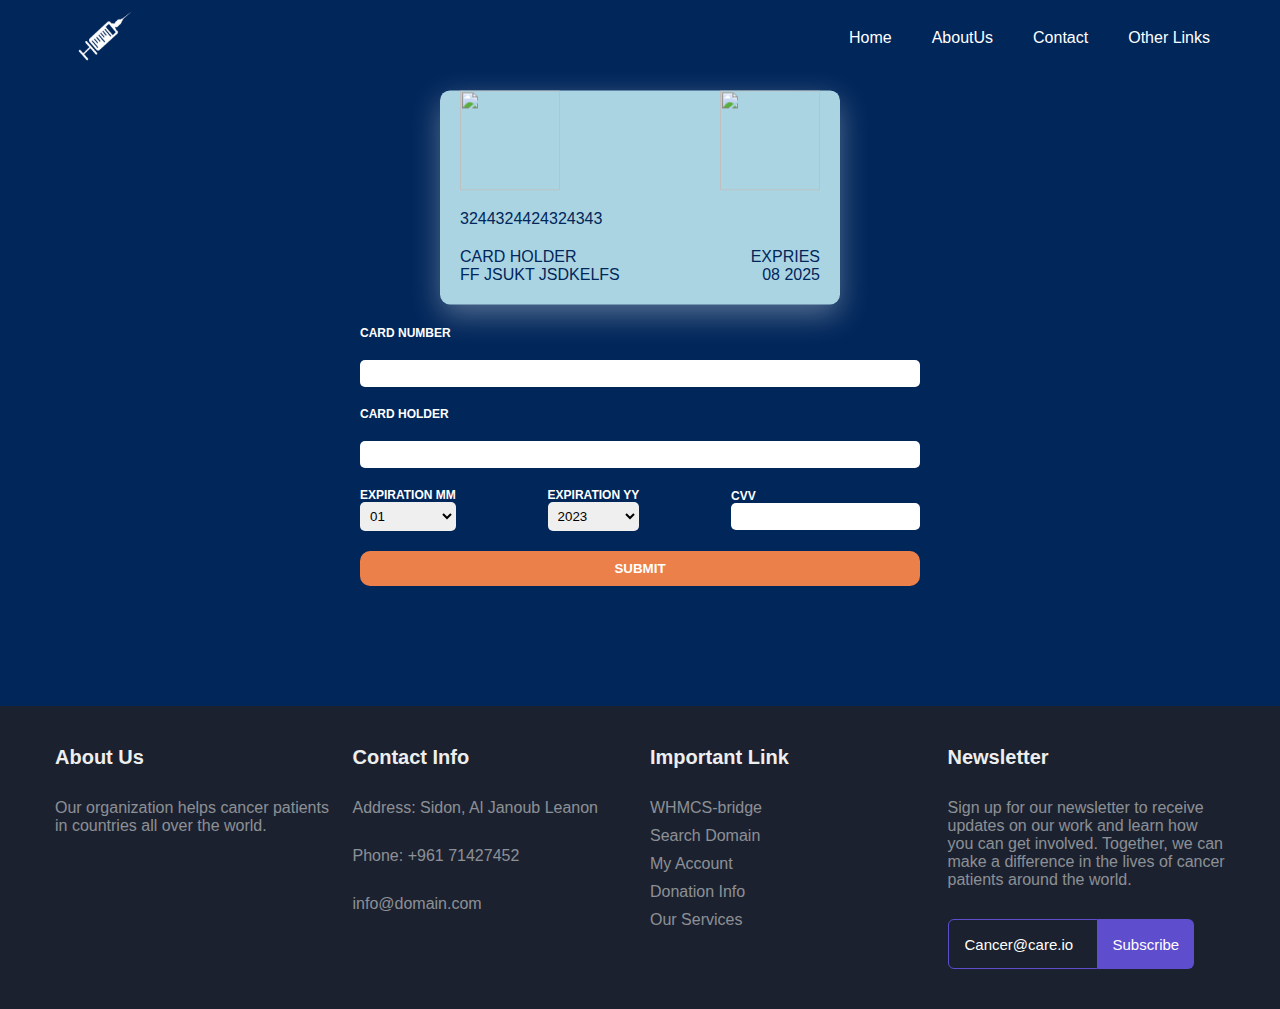
==== payments.html @ 4351078b "Add files via upload" ====
<!DOCTYPE html>
<html lang="en">
  <head>
    <meta charset="UTF-8" />
    <meta http-equiv="X-UA-Compatible" content="IE=edge" />
    <meta name="viewport" content="width=device-width, initial-scale=1.0" />
    <!-- css File -->
    <link rel="stylesheet" href="/css/style.css" />
    <!-- fontAwesome -->
    <link rel="stylesheet" href="/css/all.min.css" />
    <!-- google fonts -->
    <link rel="preconnect" href="https://fonts.googleapis.com" />
    <link rel="preconnect" href="https://fonts.gstatic.com" crossorigin />
    <link rel="icon" href="images/OIG (3).png" />
    <link
      href="https://fonts.googleapis.com/css2?family=Amiri+Quran&family=Work+Sans:ital,wght@0,200;0,300;0,500;0,700;1,800&display=swap"
      rel="stylesheet"
    />
    <title>Payment Method</title>
  </head>
  <body>
    <div class="header" id="header">
      <div class="container">
        <div class="logo">
          <img src="images/OIG (3).png" alt="" />
        </div>
        <ul class="links">
          <li><a href="index.html">Home</a></li>
          <li><a href="#aboutUs">AboutUs</a></li>
          <li><a href="#footer">Contact</a></li>
          <!-- Scroll To Top Button  -->
          <button id="scrollToTopBtn" onclick="scrollToTop()">
            <i class="fa-solid fa-syringe"></i>
          </button>
          <li>
            <a href="#" onclick="present()">Other Links</a>
            <!-- Start megamenu  -->
            <div class="mega-menu" id="mega-menu">
              <div class="image">
                <img src="/images/mega-menu-pic.jpg" alt="" />
              </div>
              <ul class="link-menu">
                <li>
                  <a href="#"
                    ><i class="far fa-comments fa-fw"></i>Testimonials</a
                  >
                </li>
                <li>
                  <a href="#"><i class="far fa-user fa-fw"></i>Team Members</a>
                </li>
                <li>
                  <a href="#"><i class="far fa-building fa-fw"></i>Services</a>
                </li>
                <li>
                  <a href="#"
                    ><i class="far fa-check-circle fa-fw"></i>Our Skills</a
                  >
                </li>
                <li>
                  <a href="#"
                    ><i class="far fa-clipboard fa-fw"></i>How It Works</a
                  >
                </li>
              </ul>
              <ul class="link-menu">
                <li>
                  <a href="#"
                    ><i class="far fa-calendar-alt fa-fw"></i>Events</a
                  >
                </li>
                <li>
                  <a href="#"
                    ><i class="far fa-server fa-fw"></i>Pricing Plans</a
                  >
                </li>
                <li>
                  <a href="#"
                    ><i class="far fa-play-circle fa-fw"></i>Top Videos</a
                  >
                </li>
                <li>
                  <a href="#"><i class="far fa-chart-bar fa-fw"></i>Stats</a>
                </li>
                <li>
                  <a href="#"
                    ><i class="far fa-percent fa-fw"></i>Request A Discount</a
                  >
                </li>
              </ul>
            </div>
          </li>
        </ul>
      </div>
    </div>
    <!-- <div class="payments">
        <div class="container">
          <div class="visa"></div>
          <div class="payment-form">
          <div class="card-number">
            <label for="">CARD NUMBER</label>
            <input type="number" />
          </div>
          <div class="card-holder">
            <label for="">CARD HOLDER</label>
            <input type="text" />
          </div>
          <div class="dates">
            <div class="card exp-mm">
              <label for="">EXPIRATION MM</label>
              <select name="" id="">
                <option value="">01</option>
                <option value="">02</option>
                <option value="">03</option>
                <option value="">04</option>
                <option value="">05</option>
                <option value="">06</option>
                <option value="">07</option>
                <option value="">08</option>
                <option value="">09</option>
                <option value="">10</option>
                <option value="">11</option>
                <option value="">12</option>
              </select>
            </div>
            <div class="card exp-yy">
              <label for="">EXPIRATION YY</label>
              <select name="" id="">
                <option value="">2023</option>
                <option value="">2022</option>
                <option value="">2021</option>
                <option value="">2020</option>
                <option value="">2019</option>
                <option value="">2018</option>
                <option value="">2017</option>
                <option value="">2016</option>
                <option value="">2015</option>
                <option value="">2014</option>
                <option value="">2013</option>
                <option value="">2012</option>
              </select>
            </div>
            <div class="card cvv">
              <label for="">CVV</label>
              <input type="number" />
            </div>
          </div>
          </div>
          <button>SUBMIT</button>
        </div>
      </div> -->
    <div class="payments">
      <div class="visa">
        <div class="container">
          <div class="visa-head">
            <img src="/images/visa-5-logo-black-and-white.png" alt="" />
            <img src="/images/visa-5-logo-png-transparent.png" alt="" />
          </div>
          <div class="number">3244324424324343</div>
          <div class="info">
            <div class="section section-1">
              <div class="title">CARD HOLDER</div>
              <div class="value">EXPRIES</div>
            </div>
            <div class="section section-2">
              <div class="title">FF JSUKT JSDKELFS</div>
              <div class="value">08 2025</div>
            </div>
          </div>
        </div>
      </div>
      <div class="container" id="payments">
        <form action="">
          <label for="">CARD NUMBER</label>
          <input type="text" />
          <label for="">CARD HOLDER</label>
          <input type="text" />
          <div class="dates">
            <div class="mm">
              <label for="">EXPIRATION MM</label>
              <select name="" id="">
                <option value="">01</option>
                <option value="">02</option>
                <option value="">03</option>
                <option value="">04</option>
                <option value="">05</option>
                <option value="">06</option>
                <option value="">07</option>
                <option value="">08</option>
                <option value="">09</option>
                <option value="">10</option>
                <option value="">11</option>
                <option value="">12</option>
              </select>
            </div>
            <div class="yy">
              <label for="">EXPIRATION YY</label>
              <select name="" id="">
                <option value="">2023</option>
                <option value="">2022</option>
                <option value="">2021</option>
                <option value="">2020</option>
                <option value="">2019</option>
                <option value="">2018</option>
                <option value="">2017</option>
                <option value="">2016</option>
                <option value="">2015</option>
                <option value="">2014</option>
                <option value="">2013</option>
                <option value="">2012</option>
              </select>
            </div>
            <div class="cvv">
              <label for="">CVV</label>
              <input type="number" />
            </div>
          </div>
          <button onclick="submitt()" id="btn-submit" name="submit">
            SUBMIT
          </button>
        </form>
      </div>
    </div>
    <footer class="footer" id="footer">
      <div class="container">
        <div class="card card-1">
          <h3>About Us</h3>
          <p>
            Our organization helps cancer patients in countries all over the
            world.
          </p>
        </div>
        <div class="card card-2">
          <h3>Contact Info</h3>
          <p>Address: Sidon, Al Janoub Leanon</p>
          <p>Phone: +961 71427452</p>
          <p>info@domain.com</p>
        </div>
        <div class="card card-3">
          <h3>Important Link</h3>
          <ul class="links">
            <li><a href="">WHMCS-bridge</a></li>
            <li><a href="">Search Domain</a></li>
            <li><a href="">My Account</a></li>
            <li><a href="">Donation Info</a></li>
            <li><a href="">Our Services</a></li>
          </ul>
        </div>
        <div class="card card-4">
          <h3>Newsletter</h3>
          <p>
            Sign up for our newsletter to receive updates on our work and learn
            how you can get involved. Together, we can make a difference in the
            lives of cancer patients around the world.
          </p>
          <div class="input-group">
            <input
              type="email"
              class="input"
              id="Email"
              name="Email"
              placeholder="Cancer@care.io"
              autocomplete="off"
              value="Cancer@care.io"
            />
            <input class="button--submit" value="Subscribe" type="submit" />
          </div>
        </div>
      </div>
      <div class="finish" id="finish">
        <div class="container">
          <div class="message">You Subscribed Succesfully</div>
          <i class="fa-solid fa-check"></i>
          <a href="/index.html">Return To Home?</a>
        </div>
      </div>
    </footer>
    <script src="main.js"></script>
  </body>
</html>
---- css/style.css ----
* {
  box-sizing: border-box;
  margin: 0;
  padding: 0;
  font-family: arial;
  scroll-behavior: smooth;
}
:root {
  --main-color: white;
  --main-transition: 0.3s;
  --main-color-alt: #01265a;
  --main-color-pros: #aad4e2;
}
@keyframes refresh {
  from {
    opacity: 0%;
  }
  to {
    opacity: 100%;
  }
}

ul {
  list-style: none;
  padding: 0;
  margin: 0;
}
a {
  text-decoration: none;
}
body {
  animation-name: refresh;
  animation-duration: 0.5s;
  animation-timing-function: linear;
}
.header {
  background-color: var(--main-color-alt);
  position: relative;
}

.header .mega-menu {
  position: absolute;
  width: 100%;
  left: 0;
  padding: 30px;
  background-color: var(--main-color-alt);
  opacity: 0;
  z-index: -1;
  display: flex;
  gap: 40px;
  top: 50%;
  transition: top var(--main-transition), opacity var(--main-transition);
  box-shadow: 10px 10px 10px rgba(0, 0, 0, 0.301);
}

@media (max-width: 767px) {
  .header .mega-menu {
    flex-direction: column;
    gap: 0;
    padding: 5px;
  }
}
.header .mega-menu .image img {
  max-width: 100%;
  border-radius: 10px;
}
@media (max-width: 992px) {
  .header .mega-menu .image img {
    display: none;
  }
}
.header .mega-menu .link-menu {
  min-width: 240px;
  flex: 1;
}
@media (max-width: 767px) {
  .header .mega-menu .link-menu:first-of-type li:last-child {
    border-bottom: 1px solid var(--main-color);
  }
}
.header .mega-menu .link-menu li {
  position: relative;
}
.header .mega-menu .link-menu li:not(:last-child) {
  border-bottom: 1px solid var(--main-color);
}
.header .mega-menu .link-menu li::before {
  content: "";
  position: absolute;
  left: 0;
  top: 0;
  z-index: -1;
  width: 0;
  height: 100%;
  background-color: var(--main-color);
  transition: var(--main-transition);
}
.header .mega-menu .link-menu li:hover::before {
  width: 100%;
}
.header .mega-menu .link-menu li a {
  color: var(--main-color);
  padding: 15px;
  display: block;
  font-size: 10px;
  font-weight: bold;
  color: var(--main-color);
}
.header .mega-menu .link-menu li:hover a {
  color: var(--main-color-alt);
}
/* .header .links > li:hover .mega-menu {
  opacity: 1;
  z-index: 1;
  top: 80%;
} */
.header .logo img {
  width: 70px;
  height: 72px;
}
@keyframes vibration-logo {
  0% {
    transform: translate(0);
  }
  20% {
    transform: translate(-1px, 1px);
  }
  40% {
    transform: translate(-1px, -1px);
  }
  60% {
    transform: translate(1px, 1px);
  }
  80% {
    transform: translate(1px, -1px);
  }
  100% {
    transform: translate(0);
  }
}
.header .logo:hover img {
  cursor: pointer;
  animation: vibration-logo 0.3s infinite;
}
/* Media Query For Home  */
@media (max-width: 767px) {
  .header .logo {
    width: 100%;
  }
  .header .logo img {
    display: block;
    margin: 0 auto;
  }
  .header .links {
    margin: 0 auto 30px;
  }
  .home .container {
    flex-direction: column-reverse;
  }
  .home .section1 {
    display: flex;
    flex-direction: column;
    align-items: center;
    text-align: center;
  }
}
/* End Media Query For Home  */
.container {
  padding-left: 15px;
  padding-right: 15px;
  margin-left: auto;
  margin-right: auto;
}
.header .container {
  display: flex;
  justify-content: space-between;
  align-items: center;
  flex-wrap: wrap;
  position: relative;
}
.header .links {
  display: flex;
  gap: 40px;
}
.header li a {
  text-decoration: none;
  color: var(--main-color);
  height: 72px;
  transition: all 0.3s ease-in-out;
}

.header li a:hover {
  color: var(--main-color-pros);
}
.home {
  background-color: var(--main-color-alt);
  position: relative;
}
.home .container {
  display: flex;
  min-height: calc(100vh - 200px);
  padding-bottom: 120px;
  align-items: center;
  position: relative;
}
.home .section1 {
  color: var(--main-color);
  flex: 1;
}
.section1 h5 {
  position: relative;
}
.section1 h5::after {
  content: "";
  width: 30px;
  position: absolute;
  height: 1px;
  top: 50%;
  margin-left: 5px;
  background-color: var(--main-color);
}
.section1 h1 {
  font-size: 60px;
}
.section1 h6 {
  position: relative;
  padding-left: 35px;
  font-size: 10px;
}
.section1 h6::before {
  content: "";
  width: 30px;
  position: absolute;
  height: 1px;
  top: 50%;
  left: 0;
  background-color: var(--main-color);
}
.section1 .play-video {
  margin-top: 20px;
  display: flex;
  align-items: center;
  gap: 10px;
}
.play-video i {
  border: 2px solid var(--main-color);
  border-radius: 5px;
  padding: 5px;
  width: 30px;
  text-align: center;
}
.play-video a {
  color: var(--main-color);
}
.home .container .section2 img {
  width: 300px;
  height: 300px;
  border-radius: 50%;
  background-color: var(--main-color-pros);
  object-fit: cover;
}
@media (max-width:767px){
  .home .container .section2 img{
    width: 250px;
    height: 250px;
    object-fit: cover;
  }
}
.home-foot {
  background-color: var(--main-color-pros);
}
.home-foot .container {
  display: flex;
  flex-wrap: wrap;
  padding: 20px 0;
  align-items: center;
  justify-content: space-between;
  color: var(--main-color-alt);
}
.home-foot .review {
  display: flex;
  align-items: center;
  gap: 10px;
}
.home-foot .review .card-1 {
  width: 150px;
  font-size: 15px;
  display: flex;
  flex-direction: column;
  gap: 10px;
  text-transform: uppercase;
  border-right: 1px solid var(--main-color-alt);
}
.home-foot .review .card-1 a {
  color: var(--main-color-alt);
  border: 1px solid var(--main-color-alt);
  padding: 5px;
  width: fit-content;
  position: relative;
  z-index: 0;
  transition: var(--main-transition);
}
.home-foot .review .card-1 a:hover {
  color: var(--main-color);
  transition-delay: 0.3s;
  font-weight: 600;
}
.home-foot .review .card-1 a::before {
  content: "";
  width: 10px;
  height: 10px;
  background-color: var(--main-color-alt);
  border-radius: 50%;
  position: absolute;
  top: 50%;
  left: -20px;
  transform: translateY(-50%);
}
.home-foot .review .card-1 a::after {
  content: "";
  width: 10px;
  height: 10px;
  background-color: var(--main-color-alt);
  border-radius: 50%;
  position: absolute;
  top: 50%;
  right: -20px;
  transform: translateY(-50%);
}
.home-foot .review .card-1 a:hover::before {
  z-index: -1;
  animation: move-left 0.3s linear forwards;
}
.home-foot .review .card-1 a:hover::after {
  z-index: -1;
  animation: move-right 0.3s linear forwards;
}

@keyframes move-left {
  50% {
    left: 0;
    width: 12px;
    height: 12px;
  }
  100% {
    border-radius: 0;
    left: 0;
    width: 50%;
    height: 100%;
  }
}
@keyframes move-right {
  50% {
    right: 0;
    width: 12px;
    height: 12px;
  }
  100% {
    width: 50%;
    right: 0;
    height: 100%;
    border-radius: 0;
  }
}
.home-foot .review .card-2 {
  display: flex;
  flex-direction: column;
  gap: 10px;
}
.home-foot .review .card-2 .rate {
  display: flex;
  gap: 5px;
  font-size: 10px;
}
.home-foot .review .card-2 .rate i {
  color: #ed793b;
}
.home-foot .review .card-2 p {
  font-size: 12px;
}
.home-foot .review .card-2 .profiles {
  display: flex;
  gap: 5px;
}
.home-foot .review .card-2 .profiles img {
  width: 30px;
  border-radius: 50%;
  object-fit: cover;
  filter: brightness(70%);
}
.home .circle a {
  font-family: "Gill Sans", "Gill Sans MT", Calibri, "Trebuchet MS", sans-serif;
  text-decoration: none;
  color: var(--main-color);
  width: 100px;
  height: 100px;
  border-radius: 50%;
  background-color: #f07a3c;
  position: absolute;
  bottom: -20%;
  left: 50%;
  transform: translate(-50%, -50%);
  text-align: center;
  display: flex;
  align-items: center;
  justify-content: center;
  transition: all 0.3s linear;
}
.home .circle a:hover {
  animation-name: rotate;
  animation-duration: 0.3s;
  font-weight: 700;
}
@media (max-width: 767px) {
  .home .circle a {
    border-radius: 5px;
    width: 100px;
    height: 20px;
    top: 85%;
    z-index: 0;
  }
}
@keyframes rotate {
  from {
    transform: translate(-50%, -50%) rotate(0);
  }
  to {
    transform: translate(-50%, -50%) rotate(360deg);
  }
}
.home-foot .receite {
  text-align: center;
  display: flex;
  flex-direction: column;
  justify-content: center;
  text-align: center;
  gap: 10px;
  width: 40%;
}

.home-foot .receite p:first-child {
  font-family: "Amiri Quran";
}
.home-foot .receite p:first-child span {
  display: block;
  font-size: 10px;
}
.home-foot .receite p:last-child {
  font-size: 10px;
}
@media (max-width: 767px) {
  .home-foot .review {
    margin: 0 auto;
    gap: 100px;
  }
  .home-foot .review .card-1 {
    border-right: transparent;
  }
  .home-foot .receite {
    display: none;
  }
}
.donation-page {
  height: 0px;
  transition: 0.3s;
  background-color: var(--main-color);
}
.donation-page.open-close {
  height: 400px;
}
.aboutUs {
  padding: 60px 0;
}
.aboutUs .container {
  display: flex;
  gap: 150px;
}
.aboutUs .container .card-1 {
  padding: 20px 0;
  display: flex;
  flex-direction: column;
  gap: 20px;
}
.aboutUs .container .card-1 img{
  object-fit: cover;
}
@media (max-width: 767px) {
  p::before {
    display: none;
  }
  .aboutUs .container {
    flex-direction: column;
    gap: 10px;
  }
  .aboutUs .container .card-1 img {
    display: none;
  }
  .aboutUs .container .card-1 p {
    display: flex;
    justify-content: center;
    padding: 0;
    font-size: 20px;
    font-weight: 800;
  }
  .aboutUs .container .card-1 p::before {
    display: none;
  }
  .aboutUs .container .card-2 {
    justify-content: center;
    align-items: center;
    text-align: center;
  }
  .aboutUs .container .card-2 .info {
    flex-direction: column;
  }
}
.aboutUs .container .card-1 img {
  width: 200px;
  height: 200px;
  border-radius: 50%;
}
.aboutUs p {
  position: relative;
  padding-left: 30px;
  font-size: 15px;
  color: var(--main-color-alt);
  font-weight: 800;
}
.aboutUs .card-1 p::before {
  content: "";
  width: 20px;
  position: absolute;
  height: 1px;
  top: 50%;
  left: 0;
  background-color: black;
}
.aboutUs .card-2 {
  color: var(--main-color-alt);
  display: flex;
  flex-direction: column;
  gap: 40px;
}

.aboutUs .card-2 .info {
  display: flex;
  gap: 30px;
}
.aboutUs .card-2 .title h1 {
  font-weight: 500;
}
.aboutUs .card-2 .info .part-1 {
  box-shadow: 5px 5px 15px 5px var(--main-color-pros);
}
.aboutUs .card-2 .info p {
  margin-left: 20px;
  font-size: 12px;
  line-height: 15px;
}
.aboutUs .card-2 .info .part {
  display: flex;
  flex-direction: column;
  justify-content: space-between;
  border-radius: 10px;
  padding: 10px;
}
.aboutUs .card-2 .info .part p {
  font-weight: 300;
}
.aboutUs .card-2 .info .part-2 {
  background-color: var(--main-color-pros);
}

.pack-1 {
  display: flex;
  justify-content: center;
  align-items: center;
  background-color: var(--main-color-pros);
}
@media (max-width: 767px) {
  .pack-1 .container .card-2 {
    display: none;
  }
  .pack-1 .card-1 {
    text-align: center;
  }
}
.insights {
  display: flex;
  border-radius: 10px;
}
.insights .card-1,
.insights .card-2 {
  width: 100%;
  height: 350px;
}
.insights .card-1 {
  padding: 50px 0;
  color: var(--main-color);
  display: flex;
  flex-direction: column;
  justify-content: space-between;
}
.insights .card-1 .caption {
  font-size: 27px;
  font-weight: 700;
}
.insights .card-1 .caption span {
  color: #f07a3c;
  text-transform: uppercase;
}
.insights .card-1 .info {
  font-size: 12px;
  line-height: 20px;
  margin-bottom: 60px;
  margin-right: 20px;
}
.insights .users {
  color: var(--main-color-alt);
}
.insights .card-1 .users .number {
  display: flex;
  justify-content: space-between;
  font-size: 18px;
  font-weight: 700;
}
.insights .card-1 .users .names {
  display: flex;
  justify-content: space-between;
  font-size: 12px;
  margin-top: 5px;
}
@media (max-width: 767px) {
  .insights .card-1 .users .number {
    justify-content: space-around;
  }
  .insights .card-1 .users .names {
    justify-content: space-around;
  }
}
.insights .card-2 {
  background-image: url(images/image-header-desktop.jpg);
  background-size: cover;
  background-repeat: no-repeat;
  position: relative;
}
.insights .card-2::before {
  content: "";
  width: 300px;
  height: 300px;
  position: absolute;
  top: 50%;
  left: 70%;
  transform: translate(-50%, -50%);
  background-image: url(/images/pediatric-childhood-cancer-child-hospital-wheelchair.jpg);
  background-position: center;
  background-repeat: no-repeat;
  background-size: cover;
  border-radius: 50%;
}
.donate-form {
  margin: 40px 0;
}
.donate-form .container {
  display: flex;
  flex-direction: column;
  justify-content: space-between;
}
.donate-form .card-1 {
  color: var(--main-color-alt);
}
.bundle {
  margin: 40px 0;
  display: flex;
  justify-content: space-between;
  align-items: center;
  gap: 20px;
  flex-wrap: wrap;
}
@media (max-width: 767px) {
  .bundle {
    justify-content: center;
  }
}
.bundle .card {
  width: 250px;
  height: 400px;
  background-color: var(--main-color-alt);
  padding: 15px;
  border-radius: 10px;
  display: flex;
  flex-direction: column;
  justify-content: space-between;
  transition: all 0.5s;
}
.bundle .card:double-button {
  background-color: var(--main-color-pros);
  color: var(--main-color-alt);
}
.bundle .card:hover {
  background-color: var(--main-color-pros);
  cursor: pointer;
  transform: scale(1.05);
}
.bundle .card:hover div {
  color: var(--main-color-alt);
}
.bundle .card:active {
  transform: scale(0.95) rotateZ(1.7deg);
}

.bundle .card .image {
  background-size: cover;
  background-position: center;
  background-repeat: no-repeat;
  width: 100%;
  height: 55%;
  border-radius: 10px;
  position: relative;
  display: flex;
  justify-content: center;
  align-items: center;
  filter: grayscale(50%);
  transition: all 0.3s;
}
.bundle .card:hover .image {
  filter: none;
}
.bundle .card:first-child .image {
  background-image: url(/images/bundle-1.jpg);
}
.bundle .card:nth-child(2) .image {
  background-image: url(/images/bundle-2.jpg);
}
.bundle .card:last-child .image {
  background-image: url(/images/bundle-3.jpg);
}
.bundle .image:hover::after {
  content: "";
  width: 100%;
  height: 100%;
  border-radius: 10px;
  position: absolute;
  cursor: pointer;
  background-color: white;
  filter: opacity(50%);
}
.bundle .image:hover::before {
  content: "👁";
  font-size: 50px;
  color: white;
  position: absolute;
}

.bundle .card .title {
  color: white;
  font-weight: bold;
  transition-property: all;
  transition-duration: 0.2s;
}
.bundle .card .info {
  color: white;
  font-size: 11px;
  opacity: 50%;
  line-height: 18px;
}
.bundle .card .date {
  color: white;
  font-weight: bold;
  font-size: 13px;
  display: flex;
  justify-content: space-between;
  position: relative;
}
.bundle .card span {
  color: white;
  opacity: 50%;
  font-weight: lighter;
}
.bundle .date::before {
  content: "";
  position: absolute;
  bottom: -5px;
  width: 100%;
  height: 1px;
  background-color: #1b4c8d40;
}
.bundle .creator {
  color: rgba(255, 255, 255, 0.601);
  font-size: 11px;
  display: flex;
  align-items: center;
}
.bundle .creator .img {
  background-image: url(/images/360-f-364211147-1qglvxv1tcq0ohz3fawufrtonzz8nq3e.jpg);
  background-size: cover;
  width: 25px;
  height: 25px;
  margin-right: 10px;
  border: 1px solid white;
  border-radius: 50%;
}
.bundle .creator span {
  color: white;
  opacity: 100%;
  margin-left: 3px;
  transition-property: all;
  transition-duration: 0.2s;
}
.bundle span:hover {
  color: #eb804b;
  cursor: pointer;
}
.donate-form .card-1 h1 {
  width: fit-content;
  border-bottom: 2px solid var(--main-color-pros);
  border-radius: 5px;
}
.donate-form .card-2 {
  position: relative;
  color: #eb804b;
  font-weight: 300;
}
.donate-form .card-2 input {
  width: 100%;
}
.donate-form .card-2 input{
  width: 100%;
}
.donate-form .card-2 form {
  display: grid;
  grid-template-columns: auto auto;
  gap: 20px;
  padding: 0 100px 20px 100px;
}
.timer-container {
  text-align: center;
  background-color: #f1f1f1;
  padding: 10px;
  border-radius: 5px;
  color: #333;
}

#timer {
  font-size: 3rem;
  font-weight: bold;
}

@media (max-width: 767px) {
  .donate-form .container {
    flex-wrap: wrap;
    text-align: center;
  }
  .donate-form .card-1 {
    margin-bottom: 40px;
  }
  .donate-form .card-2 form {
    display: flex;
    flex-direction: column;
  }
  .donate-form .card-2 form input {
    width: 100%;
  }
}
#confirm-donation {
  width: 100%;
  padding: 10px;
  border: transparent;
  border-radius: 10px;
  background-color: #eb804b;
  position: relative;
  transition: all 0.3s ease-in-out;
  overflow: hidden;
  cursor: pointer;
  grid-column: span 2;
  color: var(--main-color);
  font-weight: 600;
}

@keyframes confirm-left {
  0% {
    width: 100%;
    left: -100%;
  }
  100% {
    left: 0;
  }
}
#confirm-donation::before {
  content: "";
  width: 100%;
  height: 5px;
  background-color: var(--main-color-alt);
  position: absolute;
  left: -100%;
  top: 0;
}
#confirm-donation:hover::before {
  animation: confirm-left 0.3s linear forwards;
}
#confirm-donation:hover {
  transition-delay: 0.3s;
  background-color: var(--main-color-pros);
  transition: all 0.3s linear;
}
#confirm-donation:hover a {
  color: var(--main-color-alt);
  font-weight: 600;
  transition: all 0.3s linear;
  transition-delay: 0.2s;
}
/* small */
@media (min-width: 768px) {
  .container {
    width: 750px;
  }
}
/* medium */
@media (min-width: 992px) {
  .container {
    width: 970px;
  }
}
/* Large */
@media (min-width: 1200px) {
  .container {
    width: 1170px;
  }
}
.donate-form .card-2 input,
.donate-form .card-2 select {
  border: transparent;
  padding: 10px;
  border: 1px solid #eb804b;
  border-radius: 20px;
  padding: 10px;
}
.donate-form .card-2 select {
  position: relative;
}
.donate-form .card-2 label {
  background-color: var(--main-color);
  position: absolute;
  transform: translate(10%, -40%);
}
.donate-form .card-2 input:focus,
.donate-form .card-2 select:focus {
  outline: 1px solid #eb804b;
}
.packages {
  background-color: crimson;
  height: calc(100vh - 150px);
}
.footer {
  background-color: #1b212e;
  color: #eee;
}
.footer .container {
  display: grid;
  grid-template-columns: 1fr 1fr 1fr 1fr;
  padding: 40px 0;
  gap: 20px;
}
@media (max-width: 767px) {
  .footer .container {
    display: flex;
    flex-direction: column;
    padding: 20px;
  }
  .footer .card {
    margin: 10px 10px 10px 0;
  }
}
.footer .links {
  margin: 0;
  padding: 0;
  display: flex;
  flex-direction: column;
  gap: 10px;
}
.footer .links a {
  transition: all 0.3s;
}
.footer .links a:hover {
  color: white;
}
.footer .links a {
  color: white;
}
.footer .card {
  display: flex;
  flex-direction: column;
  gap: 30px;
}
.footer h3 {
  font-size: 20px;
}
.footer p,
.footer .links a {
  color: rgba(255, 255, 255, 0.514);
}
.footer input {
  border-radius: 20px;
  padding: 6px;
  position: relative;
}
.footer .email {
  position: relative;
}
.footer .email::before {
  content: "Hello";
  background-color: #eb804b;
  width: 50px;
  position: absolute;
  height: 100%;
  right: 90px;
  bottom: 0;
  border-radius: 20px;
  z-index: 1;
}

.footer .input-group {
  display: flex;
  align-items: center;
}

.footer .input {
  min-height: 50px;
  max-width: 150px;
  padding: 0 1rem;
  color: #fff;
  font-size: 15px;
  border: 1px solid #5e4dcd;
  border-radius: 6px 0 0 6px;
  background-color: transparent;
}

.footer .button--submit {
  min-height: 50px;
  padding: 0.5em 1em;
  border: none;
  border-radius: 0 6px 6px 0;
  background-color: #5e4dcd;
  color: #fff;
  font-size: 15px;
  cursor: pointer;
  transition: background-color 0.3s ease-in-out;
}

.footer .button--submit:hover {
  background-color: #5e5dcd;
}

.footer .input:focus,
.input:focus-visible {
  border-color: #3898ec;
  outline: none;
}
.footer-of-footer {
  background-color: #1b212e;
}
.footer-of-footer .container {
  color: rgba(255, 255, 255, 0.473);
  font-size: 8px;
  display: flex;
  justify-content: center;
  align-items: center;
}
#scrollToTopBtn {
  display: none;
  position: fixed;
  bottom: 40px;
  right: 20px;
  z-index: 9999;
  cursor: pointer;
  background-color: transparent;
  border-color: transparent;
  transform: rotate(135deg);
  font-size: 40px;
  color: coral;
  animation: vibration 0.3s infinite;
}
@keyframes vibration {
  0% {
    transform: translate(0) rotate(135deg);
  }
  20% {
    transform: translate(-2px, 2px) rotate(135deg);
  }
  40% {
    transform: translate(-2px, -2px) rotate(135deg);
  }
  60% {
    transform: translate(2px, 2px) rotate(135deg);
  }
  80% {
    transform: translate(2px, -2px) rotate(135deg);
  }
  100% {
    transform: translate(0) rotate(135deg);
  }
}

#scrollToTopBtn:hover {
  animation: vibration 0.3s infinite;
}

.payments > .container form{
  display: flex;
  flex-direction: column;
  background-color: var(--main-color-alt);
  border-radius: 10px;
  padding: 150px 20px 20px 20px;
  width: 600px;
  gap: 20px;
  margin: 100px auto;
}
@media (max-width:767px){
  .payments > .container form{
  padding:150px 0 0 0;
  }
}
.payments .dates{
  display: flex;
  justify-content: space-between;
  align-items: center;
}
.payments label{
  font-size: 12px;
  font-weight: 800;
  color: white;
  background-color: transparent;
}
.payments .dates div{
  display: flex;
  flex-direction: column;
}
.payments input, .payments select{
  border: 1px solid transparent;
  padding: 5px;
  border-radius: 5px;
}
.payments button{
  border-radius: 5px;
  border: 1px solid transparent;
  padding: 20px;
}
.payments .visa{
  position: absolute;
  margin: 0 auto;
  transform: translate(50%,-40%);
  right: 50%;
}
.payments{
  background-color: #01265a;
}
.payments::before{
  content: "";
  width: 100%;
  min-height: calc(100vh);
  background-color: #01265a;
  position: absolute;
  top: 0;
  z-index: -1;
  padding-bottom: 100px;
}
.payments .visa .container{
  background-color: var(--main-color-pros);
  color: var(--main-color-alt);
  border-radius: 10px;
  display: flex;
  flex-direction: column;
  width: 400px;
  gap: 20px;
  padding: 0 20px 20px 20px;
  box-shadow: 0 10px 30px rgba(255, 255, 255, 0.339);
}
@media (max-width:767px){
  .payments .visa .container{
    width: fit-content;
  }
}
.payments .visa-head img{
  width: 100px;
  height: 100px;
}
.payments .visa-head{
  display: flex;
  justify-content: space-between;
}
.payments .info .section{
  display: flex;
  justify-content: space-between;
}
.payments button{
  width: 100%;
  padding: 10px;
  border: transparent;
  border-radius: 10px;
  background-color: #eb804b;
  position: relative;
  transition: all 0.3s ease-in-out;
  overflow: hidden;
  cursor: pointer;
  grid-column: span 2;
  color: var(--main-color);
  font-weight: 600;
}

.payments button::before {
  content: "";
  width: 100%;
  height: 5px;
  background-color: white;
  position: absolute;
  left: -100%;
  top: 0;
}
.payments button:hover::before {
  animation: confirm-left 0.3s linear forwards;
}
.payments button:hover {
  transition-delay: 0.3s;
  background-color: var(--main-color-pros);
  transition: all 0.3s linear;
}
.finish{
  position: absolute;
  top: 50%;
  right: 50%;
  transform: translate(50%, -50%);
}
.finish .container{
  display: flex;
  justify-content: center;
  flex-direction: column;
  text-align: center;
  align-items: center;
  font-size: 40px;
  transition: all .3s ease-in-out;
  opacity: 1;
  display: none;
  
}
.finish a{
  text-decoration: none;
  font-weight: 400;
  font-size: 20px;
  color: var(--main-color-pros);
}
.finish i{
  font-size: 100px;
}
@media (max-width: 767px){
  .payments .visa{
    transform: translate(50%, 0%);
  }
  .payments .container{
    display: flex;
  }
}
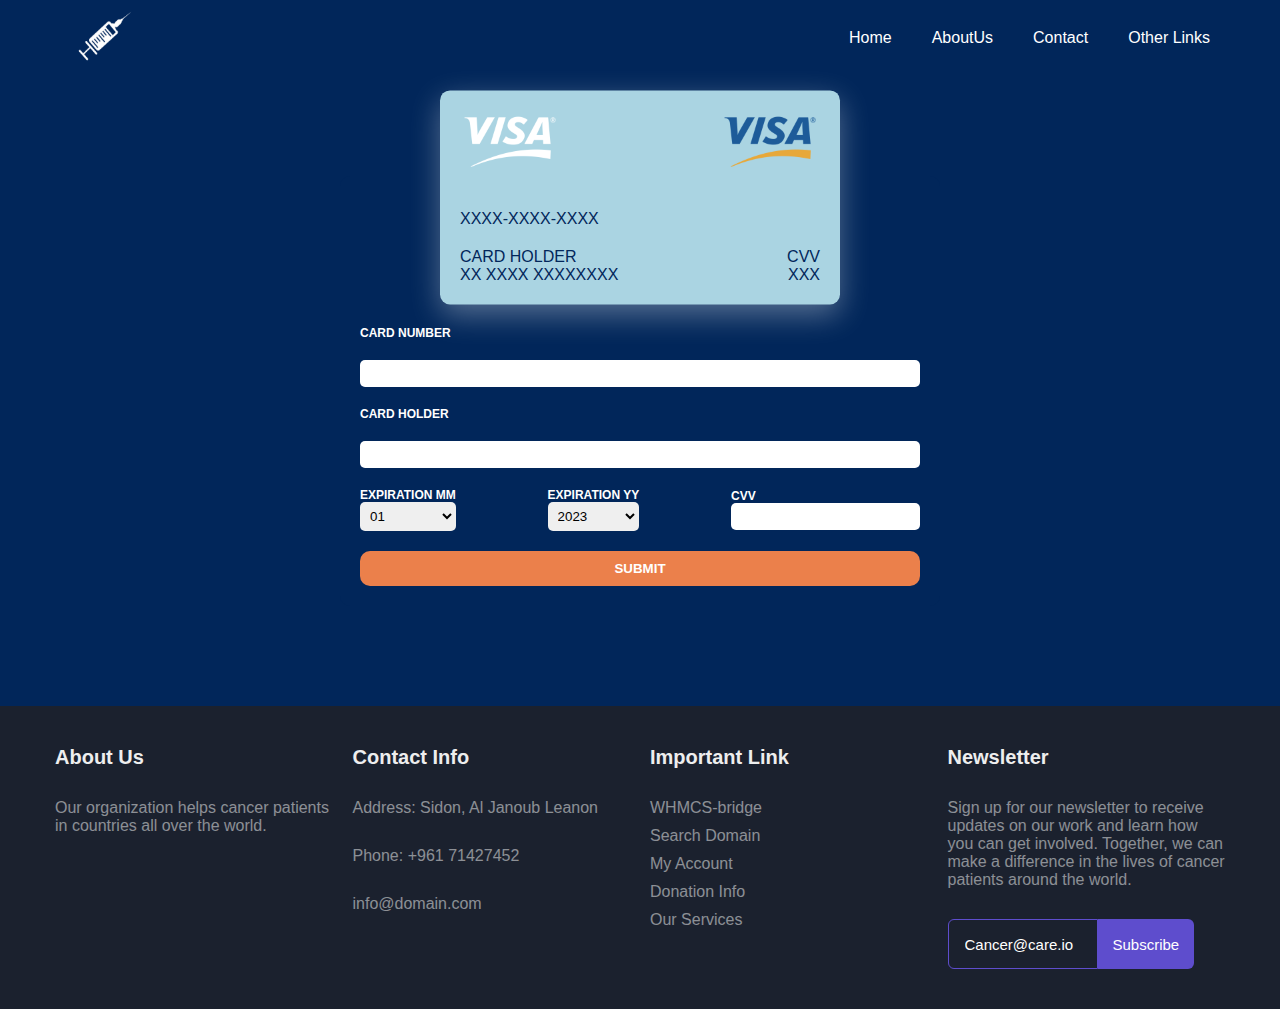
==== commit a676579f: "payments.html" ====
--- a/payments.html
+++ b/payments.html
@@ -92,22 +92,36 @@
         </ul>
       </div>
     </div>
-    <!-- <div class="payments">
+    <div class="payments">
+      <div class="visa">
         <div class="container">
-          <div class="visa"></div>
-          <div class="payment-form">
-          <div class="card-number">
-            <label for="">CARD NUMBER</label>
-            <input type="number" />
-          </div>
-          <div class="card-holder">
-            <label for="">CARD HOLDER</label>
-            <input type="text" />
-          </div>
+          <div class="visa-head">
+            <img src="/images/visa-5-logo-black-and-white.png" alt="" />
+            <img src="/images/visa-5-logo-png-transparent.png" alt="" />
+          </div>
+          <div class="number" id="card-number">XXXX-XXXX-XXXX</div>
+          <div class="info">
+            <div class="section section-1">
+              <div class="title">CARD HOLDER</div>
+              <div class="value">CVV</div>
+            </div>
+            <div class="section section-2">
+              <div class="title" id="card-holder">XX XXXX XXXXXXXX</div>
+              <div class="value" id="cvv">XXX</div>
+            </div>
+          </div>
+        </div>
+      </div>
+      <div class="container" id="payments">
+        <form action="">
+          <label for="">CARD NUMBER</label>
+          <input type="text" name="input-number" oninput="changeNumber()" />
+          <label for="">CARD HOLDER</label>
+          <input type="text" name="input-holder" oninput="changeHolder()" />
           <div class="dates">
-            <div class="card exp-mm">
+            <div class="mm">
               <label for="">EXPIRATION MM</label>
-              <select name="" id="">
+              <select name="" id="" name="input-month" onchange="changeMonth()">
                 <option value="">01</option>
                 <option value="">02</option>
                 <option value="">03</option>
@@ -122,9 +136,9 @@
                 <option value="">12</option>
               </select>
             </div>
-            <div class="card exp-yy">
+            <div class="yy">
               <label for="">EXPIRATION YY</label>
-              <select name="" id="">
+              <select name="" id="" name="input-year" onchange="changeYear()">
                 <option value="">2023</option>
                 <option value="">2022</option>
                 <option value="">2021</option>
@@ -139,82 +153,12 @@
                 <option value="">2012</option>
               </select>
             </div>
-            <div class="card cvv">
-              <label for="">CVV</label>
-              <input type="number" />
-            </div>
-          </div>
-          </div>
-          <button>SUBMIT</button>
-        </div>
-      </div> -->
-    <div class="payments">
-      <div class="visa">
-        <div class="container">
-          <div class="visa-head">
-            <img src="/images/visa-5-logo-black-and-white.png" alt="" />
-            <img src="/images/visa-5-logo-png-transparent.png" alt="" />
-          </div>
-          <div class="number">3244324424324343</div>
-          <div class="info">
-            <div class="section section-1">
-              <div class="title">CARD HOLDER</div>
-              <div class="value">EXPRIES</div>
-            </div>
-            <div class="section section-2">
-              <div class="title">FF JSUKT JSDKELFS</div>
-              <div class="value">08 2025</div>
-            </div>
-          </div>
-        </div>
-      </div>
-      <div class="container" id="payments">
-        <form action="">
-          <label for="">CARD NUMBER</label>
-          <input type="text" />
-          <label for="">CARD HOLDER</label>
-          <input type="text" />
-          <div class="dates">
-            <div class="mm">
-              <label for="">EXPIRATION MM</label>
-              <select name="" id="">
-                <option value="">01</option>
-                <option value="">02</option>
-                <option value="">03</option>
-                <option value="">04</option>
-                <option value="">05</option>
-                <option value="">06</option>
-                <option value="">07</option>
-                <option value="">08</option>
-                <option value="">09</option>
-                <option value="">10</option>
-                <option value="">11</option>
-                <option value="">12</option>
-              </select>
-            </div>
-            <div class="yy">
-              <label for="">EXPIRATION YY</label>
-              <select name="" id="">
-                <option value="">2023</option>
-                <option value="">2022</option>
-                <option value="">2021</option>
-                <option value="">2020</option>
-                <option value="">2019</option>
-                <option value="">2018</option>
-                <option value="">2017</option>
-                <option value="">2016</option>
-                <option value="">2015</option>
-                <option value="">2014</option>
-                <option value="">2013</option>
-                <option value="">2012</option>
-              </select>
-            </div>
             <div class="cvv">
               <label for="">CVV</label>
-              <input type="number" />
-            </div>
-          </div>
-          <button onclick="submitt()" id="btn-submit" name="submit">
+              <input type="number" name="input-cvv" oninput="changeCVV()" />
+            </div>
+          </div>
+          <button onclick="submitBtn()" id="btn-submit" name="submit">
             SUBMIT
           </button>
         </form>
